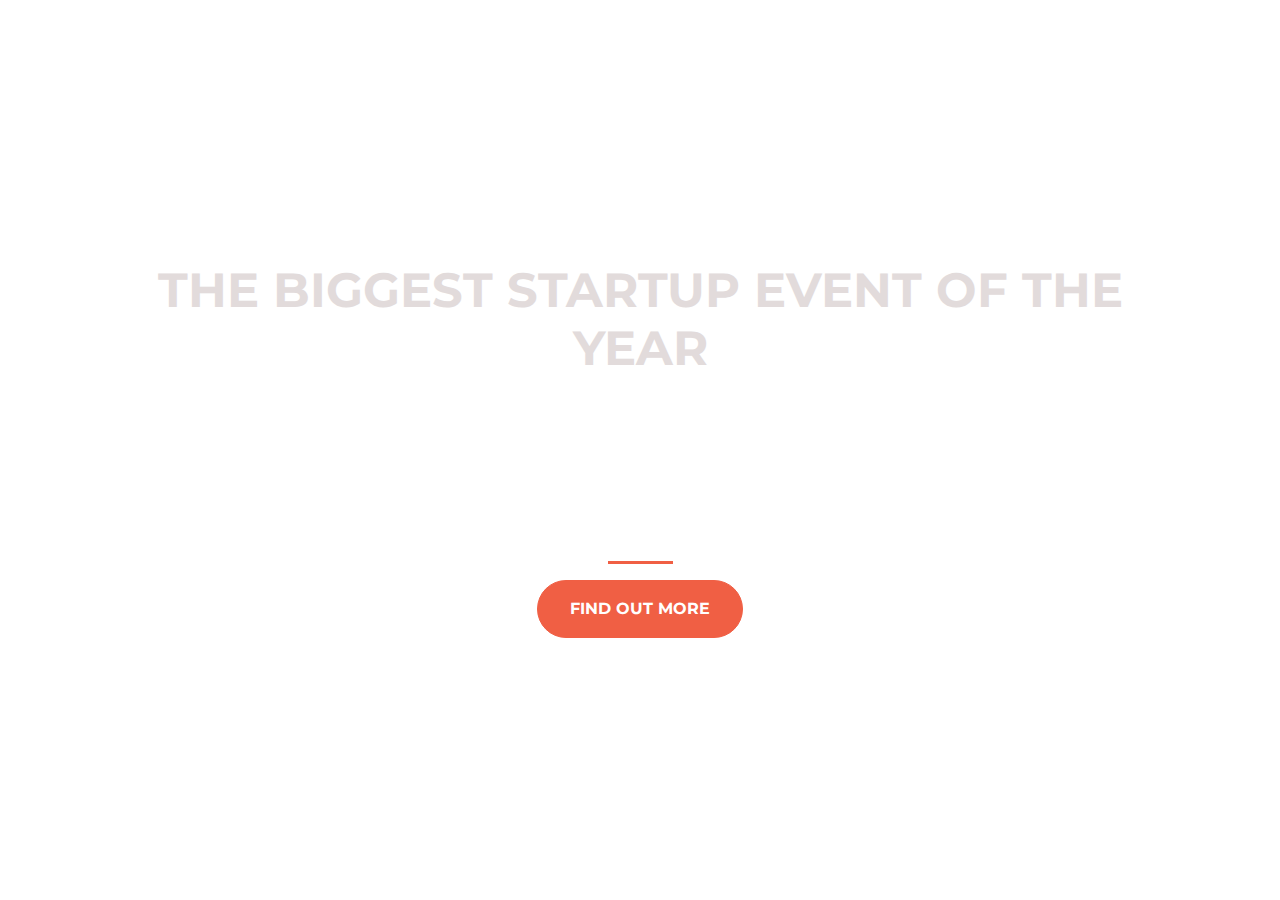
==== index.html @ 9f101bd7 "Update index.html" ====
<!DOCTYPE html>
<html>
  <head>

    <title>Startup</title>
    <meta charset="utf-8">
    <meta name="viewport" content="width=device-width, initial-scale=1">

    <!-- Google Fonts -->
    <link href="https://fonts.googleapis.com/css?family=Montserrat" rel="stylesheet">

    <!-- Bootstrap CSS from a CDN. This way you don't have to include the bootstrap file yourself -->
    <link rel="stylesheet" href="https://stackpath.bootstrapcdn.com/bootstrap/4.3.1/css/bootstrap.min.css" integrity="sha384-ggOyR0iXCbMQv3Xipma34MD+dH/1fQ784/j6cY/iJTQUOhcWr7x9JvoRxT2MZw1T" crossorigin="anonymous">

    <!-- Your own stylesheet -->
    <link rel="stylesheet" type="text/css" href="style.css">
  </head>
  <body>
    <div class="container d-flex align-items-center h-100"> 
      <div class="row">
        <header class="text-center col-12">
          <h1 class="text-uppercase"><strong>The biggest startup event of the year</strong></h1>
        </header>
        <div class="buffer col-12"></div>
        <section class="text-center col-12">
        <hr>
        <a href="https://mailchi.mp/4016a608b6a5/startup">
        <button  class="btn btn-danger btn-xl">Find out more</button>
        </a>
        </section>
      </div>
    </div>
  </body>
</html>
---- style.css ----
body,
html {
  margin: 0;
  padding: 0;
  width: 100%;
  height: 100%;
  font-family: 'Montserrat', sans-serif;
  /* background: url(header.jpg) no-repeat center center fixed;  */
  -webkit-background-size: cover;
  -moz-background-size: cover;
  -o-background-size: cover;
  background-size: cover;
}

section.sec1{
  width: 100%;
  height: 100vh;
  box-sizing: border-box;
  background: url(header.jpg);
  background-size: cover;
}

nav{
  position:fixed;
  top: 0;
  left: 0;
  width: 100%;
  height: 70px;
  background: rgba(227, 252, 0, 0.6);
  padding: 0 100px;
  box-sizing: border-box;
}

nav.brand{
  float: left;
  height: 100%;
  line-height: 70px;

}

nav.brand h2{
  margin: 0;
  padding: 0;
  color: #fff;
}

nav ul{
  float: right;
  display: flex;
  margin: 0;
  padding: 0;
}

nav ul li{
  position: relative;
  display: block;
  height: 70px;
  line-height: 70px;
  padding: 0 20px;
  box-sizing: border-box;
  color: #fff;
  text-decoration: none;
  text-transform: uppercase;
}

h1 {
  font-size: 3rem;
  color: #e2dbdb
}

hr {
	border-width: 3px;
  border-color: #f05f44;
  max-width: 65px;
}

.buffer {
  height: 10rem;
}

.btn {
  font-weight: 700;
  border-radius: 300px;
  text-transform: uppercase;
}

.btn-danger {
  background-color: #f05f44;
  border-color: #f05f44;
}

.btn-danger:hover {
  background-color: #ee4b08;
  border-color: #ee4b08;
  border-width: 4px;
}

.btn-xl {
  padding: 1rem 2rem;
}
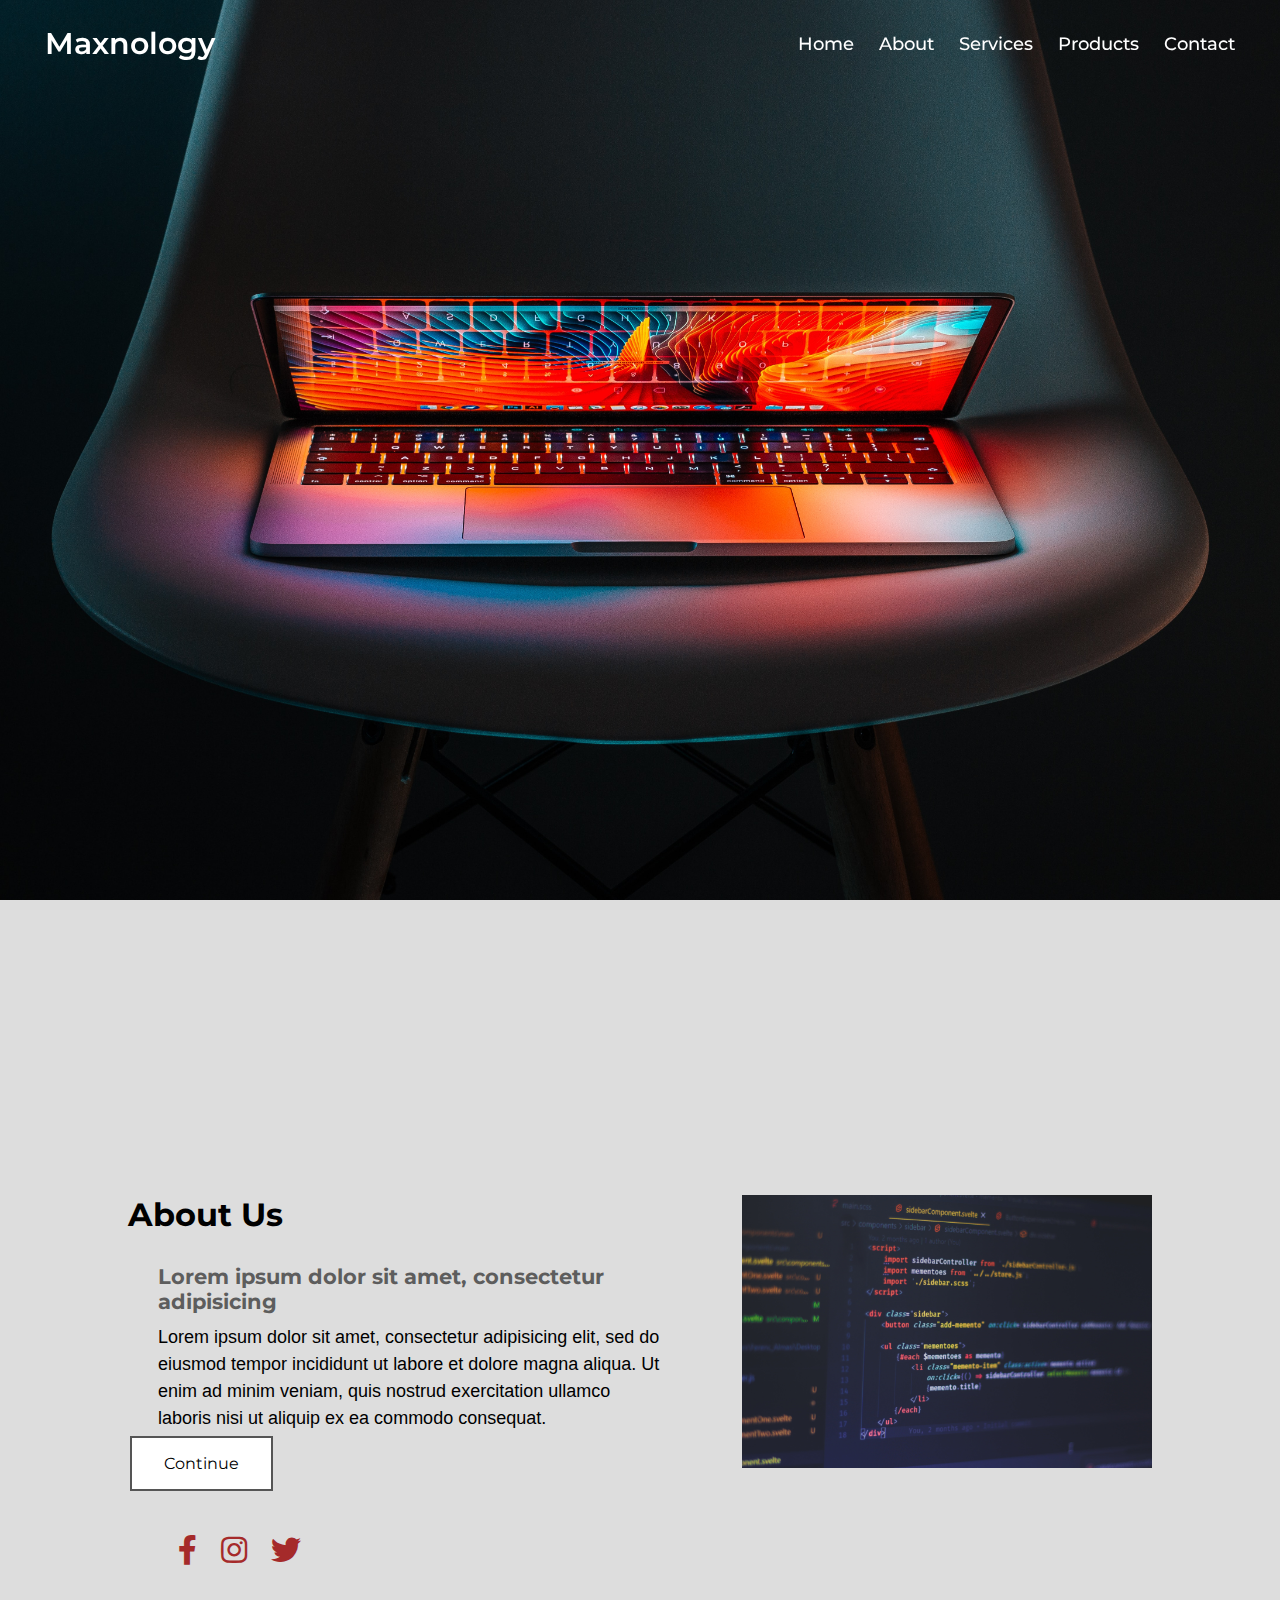
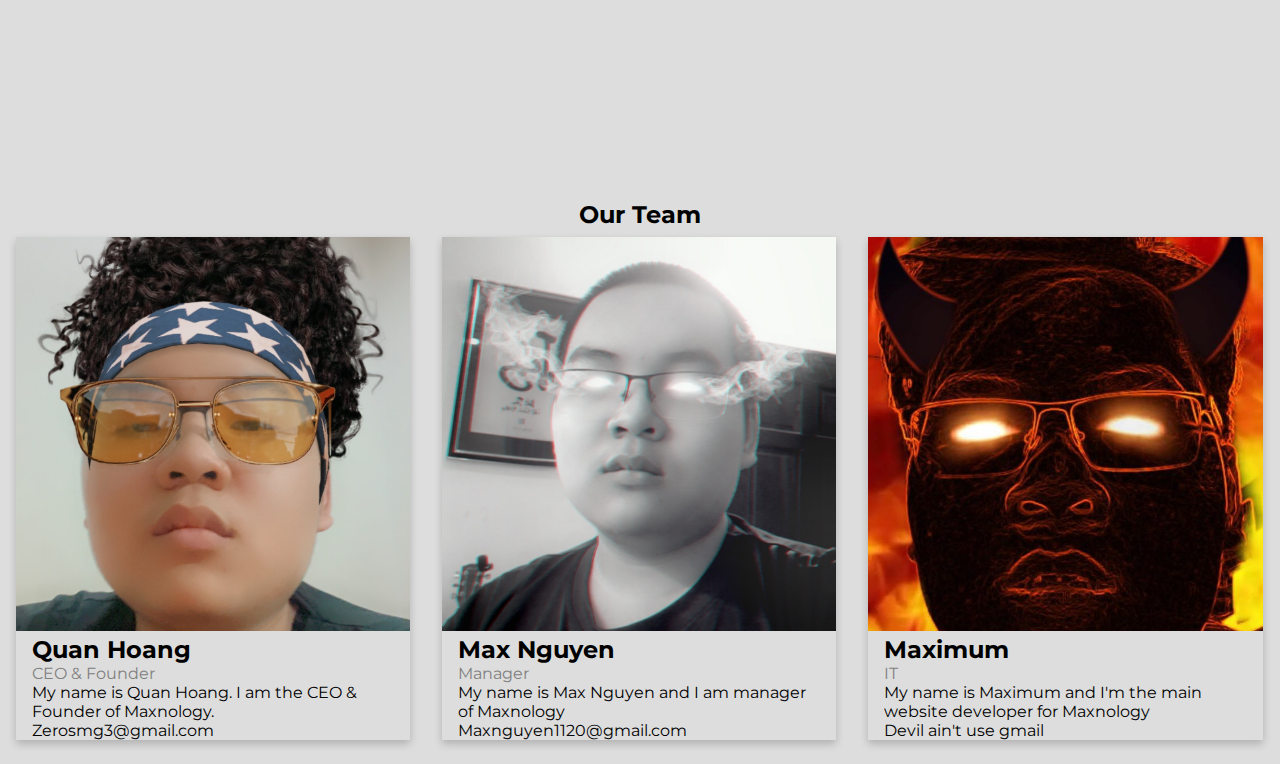
==== commit 742c26f1: "Add files via upload" ====
--- a/index.html
+++ b/index.html
@@ -1,34 +1,127 @@
-<!DOCTYPE html>
-<html>
-  <head>
-
-    <title>Startup</title>
-    <meta charset="utf-8">
-    <meta name="viewport" content="width=device-width, initial-scale=1">
-
-    <!-- Google Fonts -->
-    <link href="https://fonts.googleapis.com/css?family=Montserrat" rel="stylesheet">
-
-    <!-- Bootstrap CSS from a CDN. This way you don't have to include the bootstrap file yourself -->
-    <link rel="stylesheet" href="https://stackpath.bootstrapcdn.com/bootstrap/4.3.1/css/bootstrap.min.css" integrity="sha384-ggOyR0iXCbMQv3Xipma34MD+dH/1fQ784/j6cY/iJTQUOhcWr7x9JvoRxT2MZw1T" crossorigin="anonymous">
-
-    <!-- Your own stylesheet -->
-    <link rel="stylesheet" type="text/css" href="style.css">
-  </head>
-  <body>
-    <div class="container d-flex align-items-center h-100"> 
-      <div class="row">
-        <header class="text-center col-12">
-          <h1 class="text-uppercase"><strong>The biggest startup event of the year</strong></h1>
-        </header>
-        <div class="buffer col-12"></div>
-        <section class="text-center col-12">
-        <hr>
-        <a href="https://mailchi.mp/4016a608b6a5/startup">
-        <button  class="btn btn-danger btn-xl">Find out more</button>
-        </a>
-        </section>
+<!DOCTYPE html> 
+<html lang="en">
+<head>
+    <meta charset="UTF-8">
+    <meta name="viewport" content="width=device-width, initial-scale=1.0">
+    <title>Maxnology Start-up company</title>
+    <link rel="stylesheet" href="style.css">
+    <link rel="stylesheet" href="https://cdnjs.cloudflare.com/ajax/libs/font-awesome/5.15.3/css/all.min.css"/>
+    <link href='https://unpkg.com/boxicons@2.0.9/css/boxicons.min.css' rel='stylesheet'>
+</head>
+<body>
+   <!-- navbar here -->
+  <nav class="navbar">
+    <div class="content">
+      <div class="logo">
+        <a href="#">Maxnology</a>
+      </div>
+      <ul class="menu-list">
+        <div class="icon cancel-btn">
+          <i class="fas fa-times"></i>
+        </div>
+        <li><a href="index.html">Home</a></li>
+        <li><a href="#about">About</a></li>
+        <li><a href="service.html">Services</a></li>
+        <li><a href="#">Products</a></li>
+        <li><a href="#">Contact</a></li>
+      </ul>
+      <div class="icon menu-btn">
+        <i class="fas fa-bars"></i>
       </div>
     </div>
-  </body>
-</html>
+  </nav>
+  <div class="banner"></div>
+<!-- About -->
+<section id="about">
+<div class="section">
+  <div class="con">
+    <div class="content-section">
+      <div class="titles">
+        <h1>About Us</h1>
+      </div>
+      <div class="content">
+        <h3>Lorem ipsum dolor sit amet, consectetur adipisicing</h3>
+        <p>Lorem ipsum dolor sit amet, consectetur adipisicing elit, sed do eiusmod
+        tempor incididunt ut labore et dolore magna aliqua. Ut enim ad minim veniam,
+        quis nostrud exercitation ullamco laboris nisi ut aliquip ex ea commodo
+        consequat.</p>
+      </div>
+      <form method="get" action="#more">
+        <button class="btn2"type="submit">Continue</button>
+      </form>
+      <div class="social">
+        <a href="https://www.facebook.com/7MAX9/"><i class="fab fa-facebook-f"></i></a>
+        <a href="https://www.instagram.com/_maz.kun_/"><i class="fab fa-instagram"></i></a>
+        <a href="https://twitter.com/maxnguyen2011"><i class="fab fa-twitter "></i></a>
+      </div>
+    </div>
+    <div class="image-section">
+      <img src="img/code6.jpg">
+    </div>
+  </div>
+</div>
+</section>
+<!-- our team -->
+<section id="more">
+  <h2 style="text-align:center">Our Team</h2>
+  <div class="row">
+    <div class="column">
+      <div class="card">
+        <img src="img/Max1.jpg" alt="Max" style="width:100%">
+        <div class="container">
+          <h2>Quan Hoang</h2>
+          <p class="title">CEO & Founder</p>
+          <p>My name is Quan Hoang. I am the CEO & Founder of Maxnology.</p>
+          <p>Zerosmg3@gmail.com</p>
+        </div>
+      </div>
+    </div>
+
+    <div class="column">
+      <div class="card">
+        <img src="img/Max2.jpg" alt="Maz" style="width:100%">
+        <div class="container">
+          <h2>Max Nguyen</h2>
+          <p class="title">Manager</p>
+          <p>My name is Max Nguyen and I am manager of Maxnology</p>
+          <p>Maxnguyen1120@gmail.com</p>
+        </div>
+      </div>
+    </div>
+    
+    <div class="column">
+      <div class="card">
+        <img src="img/Max3.jpg" alt="Mzie" style="width:100%">
+        <div class="container">
+          <h2>Maximum</h2>
+          <p class="title">IT</p>
+          <p>My name is Maximum and I'm the main website developer for Maxnology</p>
+          <p>Devil ain't use gmail</p>
+        </div>
+      </div>
+    </div>
+  </div>  
+</section>
+<!-- script -->
+  <script>
+    const body = document.querySelector("body");
+    const navbar = document.querySelector(".navbar");
+    const menuBtn = document.querySelector(".menu-btn");
+    const cancelBtn = document.querySelector(".cancel-btn");
+    menuBtn.onclick = ()=>{
+      navbar.classList.add("show");
+      menuBtn.classList.add("hide");
+      body.classList.add("disabled");
+    }
+    cancelBtn.onclick = ()=>{
+      body.classList.remove("disabled");
+      navbar.classList.remove("show");
+      menuBtn.classList.remove("hide");
+    }
+    window.onscroll = ()=>{
+      this.scrollY > 20 ? navbar.classList.add("sticky") : navbar.classList.remove("sticky");
+    }
+  </script>
+
+</body>
+</html>--- a/style.css
+++ b/style.css
@@ -1,101 +1,345 @@
-
-body,
-html {
+@import url('https://fonts.googleapis.com/css2?family=Montserrat:wght@500&family=Source+Sans+Pro:ital@0;1&display=swap');*{
   margin: 0;
   padding: 0;
+  box-sizing: border-box;
+  font-family: 'Montserrat',sans-serif;
+  }
+  
+html{
+  scroll-behavior: smooth;
+}
+  
+/* custom scroll bar */
+::-webkit-scrollbar {
+  width: 10px;
+}
+::-webkit-scrollbar-track {
+  background: #f1f1f1;
+}
+::-webkit-scrollbar-thumb {
+  background: #888;
+}
+::selection{
+background: rgb(0,123,255,0.3);
+}
+
+.content{
+max-width: 1250px;
+margin: auto;
+padding: 0 30px;
+}
+/* navbar */
+.navbar{
+position: fixed;
+width: 100%;
+z-index: 2;
+padding: 25px 0;
+transition: all 0.3s ease;
+}
+.navbar.sticky{
+background: #1b1b1b;
+padding: 10px 0;
+box-shadow: 0px 3px 5px 0px rgba(0,0,0,0.1);
+}
+.navbar .content{
+display: flex;
+align-items: center;
+justify-content: space-between;
+}
+.navbar .logo a{
+color: #fff;
+font-size: 30px;
+font-weight: 600;
+text-decoration: none;
+}
+.navbar .menu-list{
+display: inline-flex;
+}
+.menu-list li{
+list-style: none;
+}
+
+.menu-list li a{
+color: #fff;
+font-size: 18px;
+font-weight: 500;
+margin-left: 25px;
+text-decoration: none;
+transition: all 0.3s ease;
+}
+.menu-list li a:hover{
+color: #007bff;
+}
+.banner{
+background: url("img/laptop1.jpg") no-repeat;
+height: 100vh;
+background-size: cover;
+background-position: center;
+background-attachment: absolute;
+}
+.about{
+padding: 30px 0;
+}
+.about .title{
+font-size: 38px;
+font-weight: 700;
+}
+.about p{
+padding-top: 20px;
+text-align: justify;
+}
+.icon{
+color: #fff;
+font-size: 20px;
+cursor: pointer;
+display: none;
+}
+.menu-list .cancel-btn{
+position: absolute;
+right: 30px;
+top: 20px;
+}
+@media (max-width: 1230px) {
+.content{
+  padding: 0 60px;
+}
+}
+@media (max-width: 1100px) {
+.content{
+  padding: 0 40px;
+}
+}
+@media (max-width: 900px) {
+.content{
+  padding: 0 30px;
+}
+}
+@media (max-width: 868px) {
+body.disabled{
+  overflow: hidden;
+}
+.icon{
+  display: block;
+}
+.icon.hide{
+  display: none;
+}
+.navbar .menu-list{
+  position: fixed;
+  height: 100vh;
   width: 100%;
-  height: 100%;
-  font-family: 'Montserrat', sans-serif;
-  /* background: url(header.jpg) no-repeat center center fixed;  */
-  -webkit-background-size: cover;
-  -moz-background-size: cover;
-  -o-background-size: cover;
-  background-size: cover;
-}
-
-section.sec1{
-  width: 100%;
-  height: 100vh;
+  max-width: 400px;
+  left: -100%;
+  top: 0px;
+  display: block;
+  padding: 40px 0;
+  text-align: center;
+  background: #222;
+  transition: all 0.3s ease;
+}
+.navbar.show .menu-list{
+  left: 0%;
+}
+.navbar .menu-list li{
+  margin-top: 45px;
+}
+.navbar .menu-list li a{
+  font-size: 23px;
+  margin-left: -100%;
+  transition: 0.6s cubic-bezier(0.68, -0.55, 0.265, 1.55);
+}
+.navbar.show .menu-list li a{
+  margin-left: 0px;
+}
+}
+@media (max-width: 380px) {
+.navbar .logo a{
+  font-size: 27px;
+}
+}
+
+
+/* about */
+
+html {
   box-sizing: border-box;
-  background: url(header.jpg);
-  background-size: cover;
-}
-
-nav{
-  position:fixed;
-  top: 0;
-  left: 0;
-  width: 100%;
-  height: 70px;
-  background: rgba(227, 252, 0, 0.6);
-  padding: 0 100px;
-  box-sizing: border-box;
-}
-
-nav.brand{
+}
+
+*, *:before, *:after {
+  box-sizing: inherit;
+}
+
+.section{
+  display: flex;
+  flex-direction: column;
+  align-items: center;
+  justify-content: center;
+	width: 100%;
+	min-height: 100vh;
+	background-color: #ddd;
+}
+section#about {
+  background: url('https://source.unsplash.com/VRxo0yY-gyM/1600x900') no-repeat center center/cover;;
+}
+
+.con{
+	width: 80%;
+	display: block;
+	margin:auto;
+	padding-top: 100px;
+}
+.content-section{
+	float: left;
+	width: 55%;
+}
+.image-section{
+	float: right;
+	width: 40%;
+}
+.image-section img{
+	width: 100%;
+	height: auto;
+}
+.content-section .title{
+	text-transform: uppercase;
+	font-size: 28px;
+}
+.content-section .content h3{
+	margin-top: 20px;
+	color:#5d5d5d;
+	font-size: 21px;
+}
+.content-section .content p{
+	margin-top: 10px;
+	font-family: sans-serif;
+	font-size: 18px;
+	line-height: 1.5;
+}
+.content-section .content{
+	margin-top: 30px;
+}
+.content-section .content a{
+	background-color: #3d3d3d;
+	padding:12px 40px;
+	text-decoration: none;
+	color:#fff;
+	font-size: 25px;
+	letter-spacing: 1.5px;
+}
+.content-section .content .button a:hover{
+	background-color: #a52a2a;
+	color:#fff;
+}
+.content-section .social{
+	margin: 40px 40px;
+}
+.content-section .social i{
+	color:#a52a2a;
+	font-size: 30px;
+	padding:0px 10px;
+}
+.content-section .social i:hover{
+	color:#3d3d3d;
+}
+@media screen and (max-width: 768px){
+	.container{
+	width: 80%;
+	display: block;
+	margin:auto;
+	padding-top:50px;
+}
+.content-section{
+	float:none;
+	width:100%;
+	display: block;
+	margin:auto;
+}
+.image-section{
+	float:none;
+	width:100%;
+	
+}
+.image-section img{
+	width: 100%;
+	height: auto;
+	display: block;
+	margin:auto;
+}
+.content-section .title{
+	text-align: center;
+	font-size: 19px;
+}
+
+.content-section .social{
+	text-align: center;
+}
+
+}
+/* button */
+.btn2 {
+  border: none;
+  color: rgb(39, 26, 26);
+  padding: 16px 32px;
+  text-align: center;
+  text-decoration: none;
+  display: inline-block;
+  font-size: 16px;
+  margin: 4px 2px;
+  transition-duration: 0.4s;
+  cursor: pointer;
+}
+
+.btn2 {
+  background-color: white;  
+  color: black;
+  border: 2px solid #555555;
+}
+
+.btn2:hover {
+  background-color: #555555;
+  color: white;
+}
+/* team */
+
+.column {
   float: left;
-  height: 100%;
-  line-height: 70px;
-
-}
-
-nav.brand h2{
-  margin: 0;
-  padding: 0;
-  color: #fff;
-}
-
-nav ul{
-  float: right;
-  display: flex;
-  margin: 0;
-  padding: 0;
-}
-
-nav ul li{
-  position: relative;
-  display: block;
-  height: 70px;
-  line-height: 70px;
-  padding: 0 20px;
-  box-sizing: border-box;
-  color: #fff;
-  text-decoration: none;
-  text-transform: uppercase;
-}
-
-h1 {
-  font-size: 3rem;
-  color: #e2dbdb
-}
-
-hr {
-	border-width: 3px;
-  border-color: #f05f44;
-  max-width: 65px;
-}
-
-.buffer {
-  height: 10rem;
-}
-
-.btn {
-  font-weight: 700;
-  border-radius: 300px;
-  text-transform: uppercase;
-}
-
-.btn-danger {
-  background-color: #f05f44;
-  border-color: #f05f44;
-}
-
-.btn-danger:hover {
-  background-color: #ee4b08;
-  border-color: #ee4b08;
-  border-width: 4px;
-}
-
-.btn-xl {
-  padding: 1rem 2rem;
-}
+  width: 33.3%;
+  margin-bottom: 16px;
+  padding: 0 8px;
+}
+
+.card {
+  box-shadow: 0 4px 8px 0 rgba(0, 0, 0, 0.2);
+  margin: 8px;
+}
+
+.about-section {
+  padding: 50px;
+  text-align: center;
+  background-color: #474e5d;
+  color: rgb(255, 255, 255);
+}
+
+.container {
+  padding: 0 16px;
+}
+
+.container::after, .row::after {
+  content: "";
+  clear: both;
+  display: table;
+}
+
+.title {
+  color: grey;
+}
+
+@media screen and (max-width: 650px) {
+  .column {
+    width: 100%;
+    display: block;
+  }
+}
+section#more {
+  background: #dddddd;
+}
